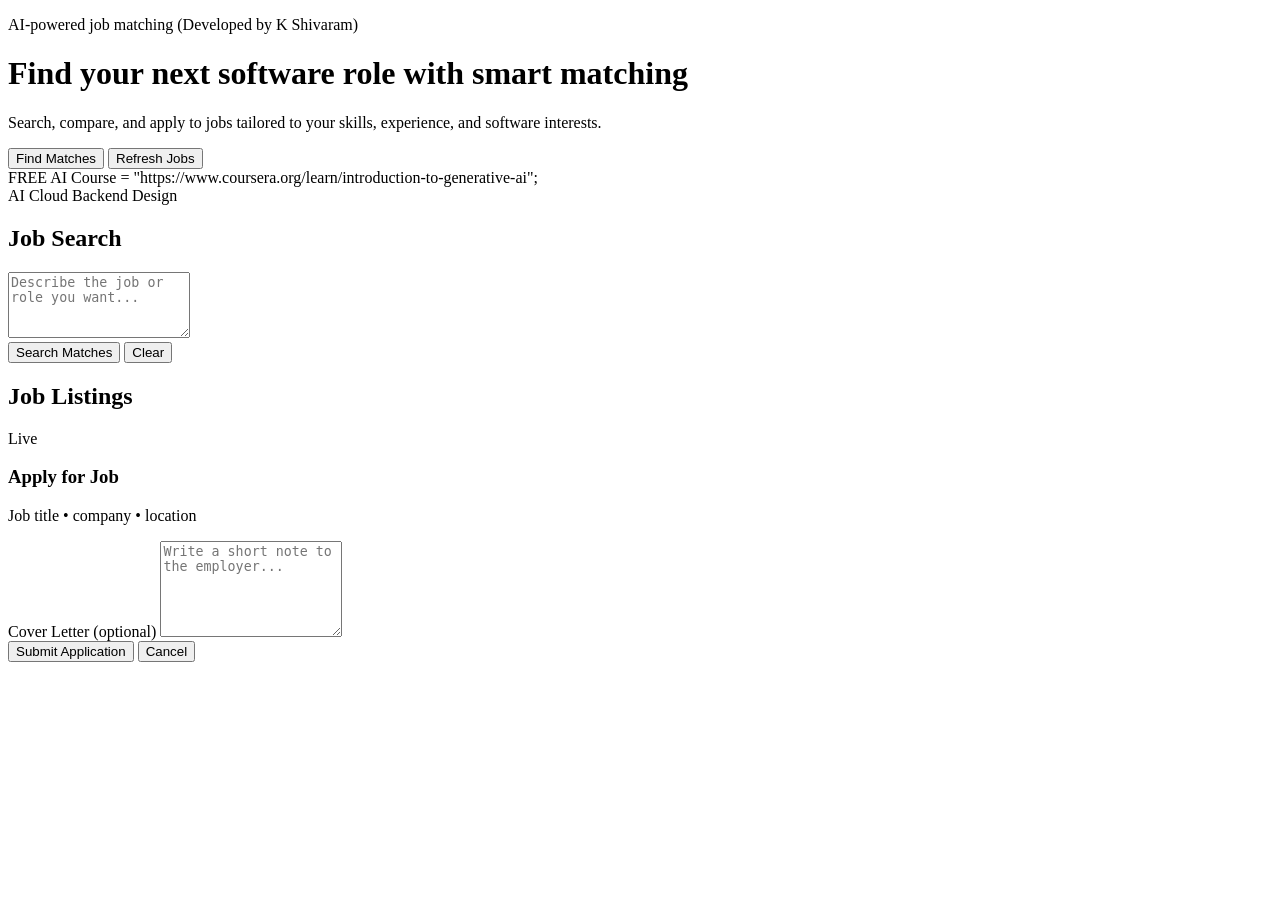
==== index.html @ 1ba53ab6 "Add files via upload" ====
<!DOCTYPE html>
<html lang="en">
<head>
  <meta charset="UTF-8" />
  <meta name="viewport" content="width=device-width, initial-scale=1.0" />
  <title>AI Job Board</title>
  <link rel="stylesheet" href="/static/styles.css" />
</head>
<body>
  <div class="app-shell">
    <header class="hero">
      <div>
        <p class="eyebrow">AI-powered job matching (Developed by K Shivaram)</p>
        <h1>Find your next software role with smart matching</h1>
        <p class="hero-copy">Search, compare, and apply to jobs tailored to your skills, experience, and software interests.</p>
        <div class="hero-actions">
          <button id="match-button" class="primary-button">Find Matches</button>
          <button id="refresh-jobs" class="secondary-button">Refresh Jobs</button>
        </div>
      </div>
      <aside class="hero-visual">
        <div class="visual-card">
          <div class="visual-header">
            <span class="dot red"></span>
            <span class="dot yellow"></span>
            <span class="dot green"></span>
          </div>
          <div class="code-window">
            <div class="code-line"><span class="code-keyword"></span> FREE AI Course = <span class="code-string">"https://www.coursera.org/learn/introduction-to-generative-ai"</span>;</div>
            
          </div>
          <div class="stats-row visual-stats">
            <span class="badge">AI</span>
            <span class="badge">Cloud</span>
            <span class="badge">Backend</span>
            <span class="badge">Design</span>
          </div>
        </div>
      </aside>
    </header>

    <main class="grid-layout">
      <!-- Candidate profile removed — simplified interface -->

      <section class="panel card-glow">
        <h2>Job Search</h2>
        <textarea id="match-query" placeholder="Describe the job or role you want..." rows="4"></textarea>
        <div class="button-row">
          <button id="match-action" class="primary-button">Search Matches</button>
          <button id="clear-query" class="tertiary-button">Clear</button>
        </div>
        <div id="match-results" class="results"></div>
      </section>

      <section class="panel card-glow">
        <div class="section-header">
          <h2>Job Listings</h2>
          <span class="badge">Live</span>
        </div>
        <div id="jobs-list" class="results"></div>
      </section>
    </main>
  </div>

  <div id="toast" class="toast hidden"></div>
    <div id="apply-modal" class="modal hidden" aria-hidden="true">
      <div class="modal-overlay" id="modal-overlay"></div>
      <div class="modal-panel" role="dialog" aria-modal="true" aria-labelledby="apply-modal-title">
        <h3 id="apply-modal-title">Apply for Job</h3>
        <p id="apply-job-meta" class="muted">Job title • company • location</p>
        <form id="apply-form">
          <input type="hidden" id="apply-job-id" name="job_id" />
          <div class="form-row">
            <label for="cover-letter">Cover Letter (optional)</label>
            <textarea id="cover-letter" name="cover_letter" rows="6" placeholder="Write a short note to the employer..."></textarea>
          </div>
          <div class="modal-actions">
            <button type="submit" id="submit-application" class="primary-button">Submit Application</button>
            <button type="button" id="cancel-application" class="tertiary-button">Cancel</button>
          </div>
        </form>
      </div>
    </div>
  <script src="/static/app.js"></script>
</body>
</html>
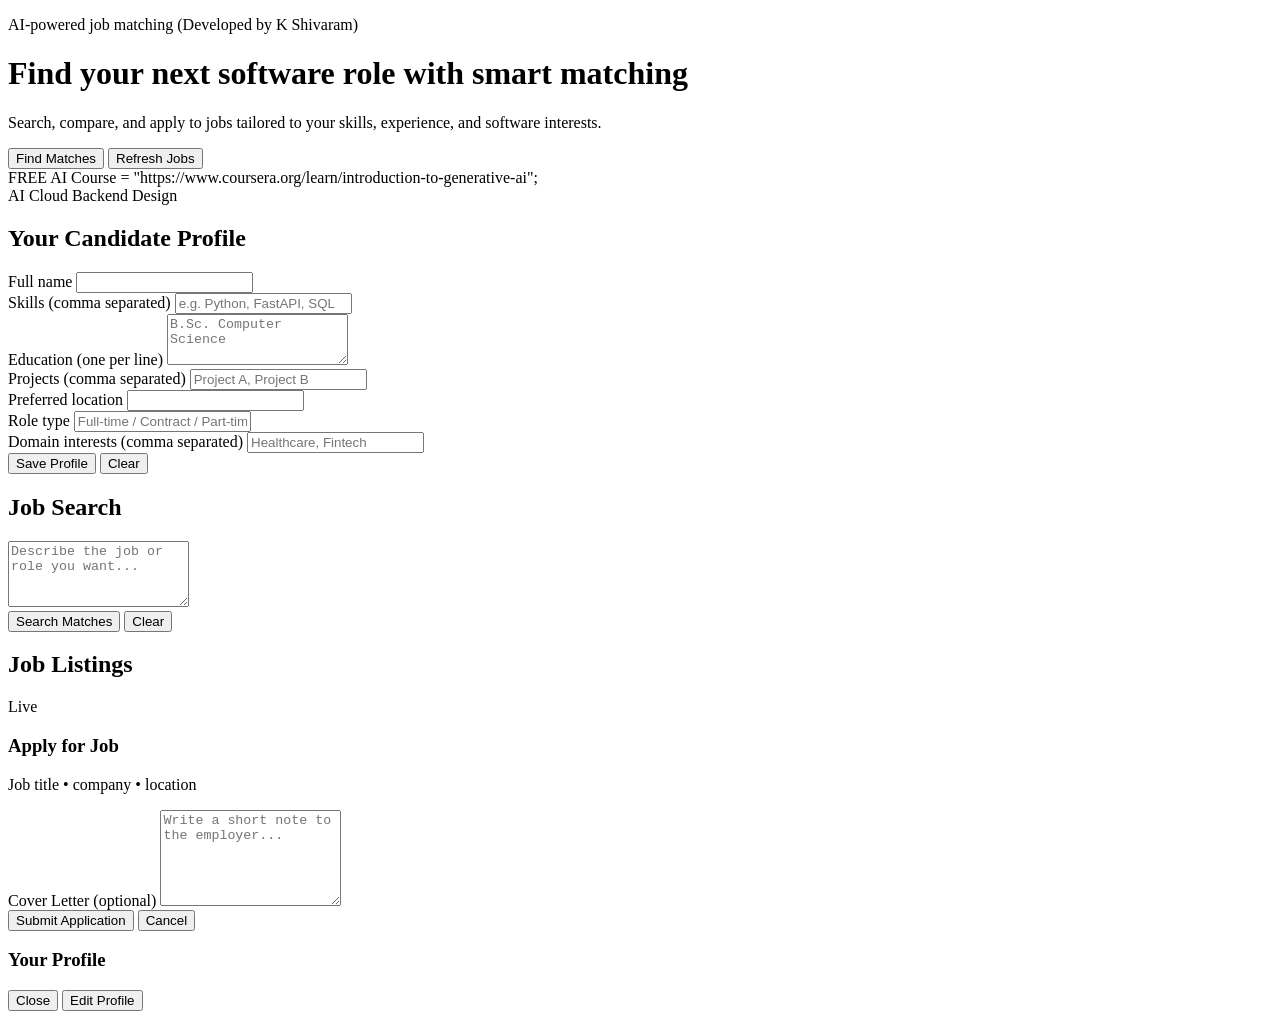
==== commit 414d2de6: "Add files via upload" ====
--- a/index.html
+++ b/index.html
@@ -10,6 +10,7 @@
   <div class="app-shell">
     <header class="hero">
       <div>
+        <div id="hero-profile" style="margin-bottom:12px;"></div>
         <p class="eyebrow">AI-powered job matching (Developed by K Shivaram)</p>
         <h1>Find your next software role with smart matching</h1>
         <p class="hero-copy">Search, compare, and apply to jobs tailored to your skills, experience, and software interests.</p>
@@ -41,6 +42,46 @@
 
     <main class="grid-layout">
       <!-- Candidate profile removed — simplified interface -->
+      <section class="panel card-glow candidate-panel">
+        <h2>Your Candidate Profile</h2>
+        <div id="candidate-area">
+          <form id="candidate-form">
+            <div class="form-row">
+              <label for="cand-name">Full name</label>
+              <input id="cand-name" name="name" type="text" required />
+            </div>
+            <div class="form-row">
+              <label for="cand-skills">Skills (comma separated)</label>
+              <input id="cand-skills" name="skills" type="text" placeholder="e.g. Python, FastAPI, SQL" />
+            </div>
+            <div class="form-row">
+              <label for="cand-education">Education (one per line)</label>
+              <textarea id="cand-education" name="education" rows="3" placeholder="B.Sc. Computer Science"></textarea>
+            </div>
+            <div class="form-row">
+              <label for="cand-projects">Projects (comma separated)</label>
+              <input id="cand-projects" name="projects" type="text" placeholder="Project A, Project B" />
+            </div>
+            <div class="form-row">
+              <label for="cand-location">Preferred location</label>
+              <input id="cand-location" name="preferred_location" type="text" />
+            </div>
+            <div class="form-row">
+              <label for="cand-role-type">Role type</label>
+              <input id="cand-role-type" name="role_type" type="text" placeholder="Full-time / Contract / Part-time" />
+            </div>
+            <div class="form-row">
+              <label for="cand-domains">Domain interests (comma separated)</label>
+              <input id="cand-domains" name="domain_interest" type="text" placeholder="Healthcare, Fintech" />
+            </div>
+            <div class="button-row">
+              <button id="save-profile" class="primary-button">Save Profile</button>
+              <button id="clear-profile" type="button" class="tertiary-button">Clear</button>
+            </div>
+          </form>
+          <div id="candidate-summary" class="results" style="margin-top:12px;"></div>
+        </div>
+      </section>
 
       <section class="panel card-glow">
         <h2>Job Search</h2>
@@ -81,6 +122,23 @@
         </form>
       </div>
     </div>
+    <div id="profile-modal" class="modal hidden" aria-hidden="true">
+      <div class="modal-overlay" id="profile-modal-overlay"></div>
+      <div class="modal-panel" role="dialog" aria-modal="true" aria-labelledby="profile-modal-title">
+        <h3 id="profile-modal-title">Your Profile</h3>
+        <div id="profile-modal-body">
+          <div class="form-row"><strong id="profile-name"></strong></div>
+          <div class="form-row"><span id="profile-skills" class="muted"></span></div>
+          <div class="form-row"><span id="profile-education" class="muted"></span></div>
+          <div class="form-row"><span id="profile-projects" class="muted"></span></div>
+          <div class="form-row"><span id="profile-preferences" class="muted"></span></div>
+        </div>
+        <div class="modal-actions">
+          <button id="close-profile-modal" type="button" class="tertiary-button">Close</button>
+          <button id="edit-profile-from-modal" type="button" class="primary-button">Edit Profile</button>
+        </div>
+      </div>
+    </div>
   <script src="/static/app.js"></script>
 </body>
 </html>
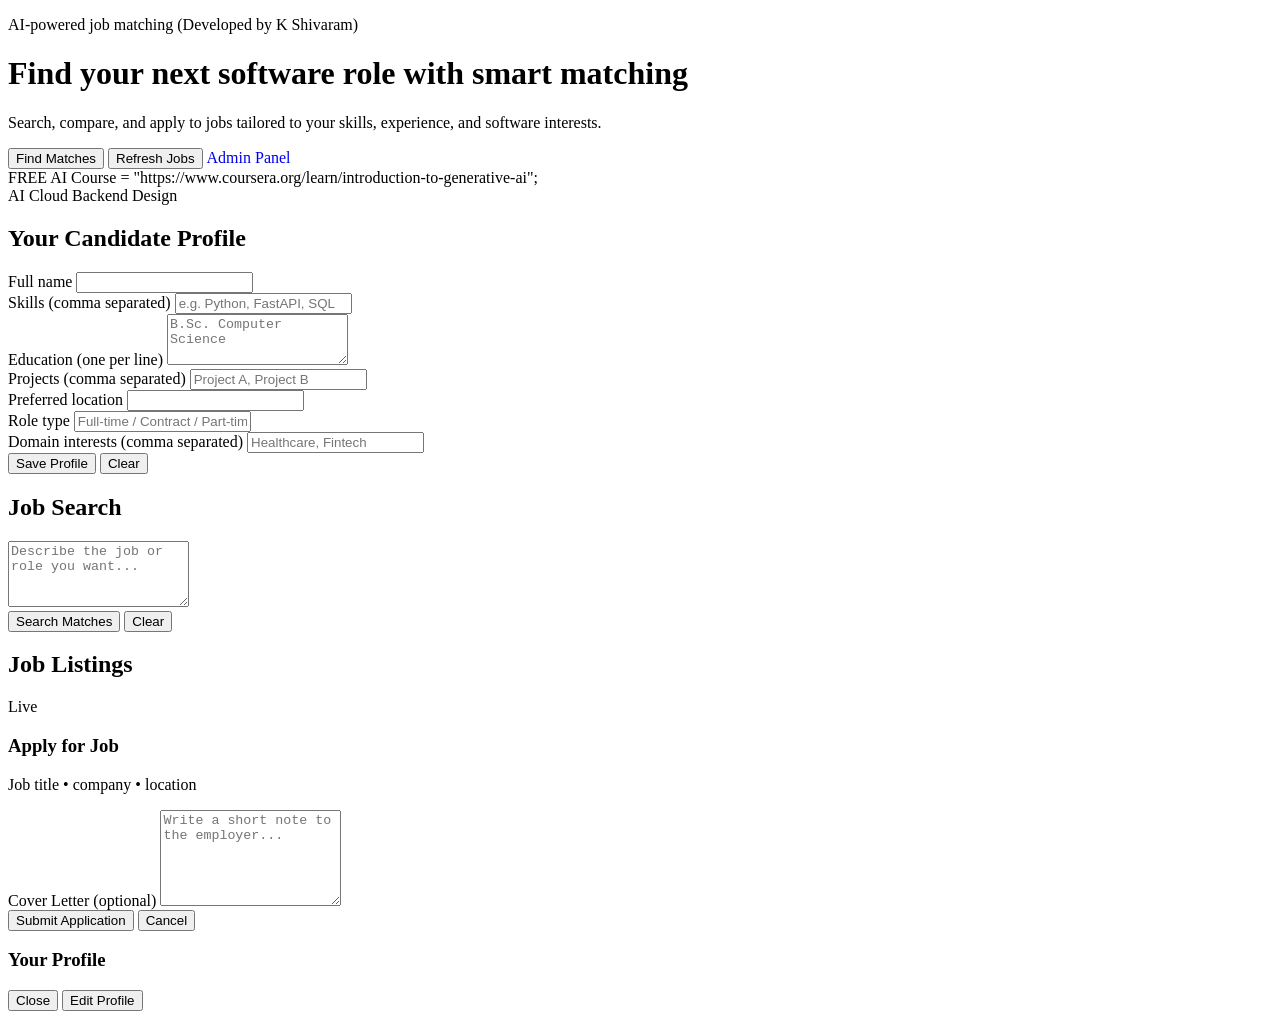
==== commit fbc0e0a1: "Add files via upload" ====
--- a/index.html
+++ b/index.html
@@ -4,7 +4,7 @@
   <meta charset="UTF-8" />
   <meta name="viewport" content="width=device-width, initial-scale=1.0" />
   <title>AI Job Board</title>
-  <link rel="stylesheet" href="/static/styles.css" />
+  <link rel="stylesheet" href="/static/styles.css?v=2" />
 </head>
 <body>
   <div class="app-shell">
@@ -17,6 +17,7 @@
         <div class="hero-actions">
           <button id="match-button" class="primary-button">Find Matches</button>
           <button id="refresh-jobs" class="secondary-button">Refresh Jobs</button>
+          <a href="/admin" class="secondary-button" style="text-decoration:none; display:inline-flex; align-items:center; justify-content:center;">Admin Panel</a>
         </div>
       </div>
       <aside class="hero-visual">
@@ -139,6 +140,6 @@
         </div>
       </div>
     </div>
-  <script src="/static/app.js"></script>
+  <script src="/static/app.js?v=2"></script>
 </body>
 </html>
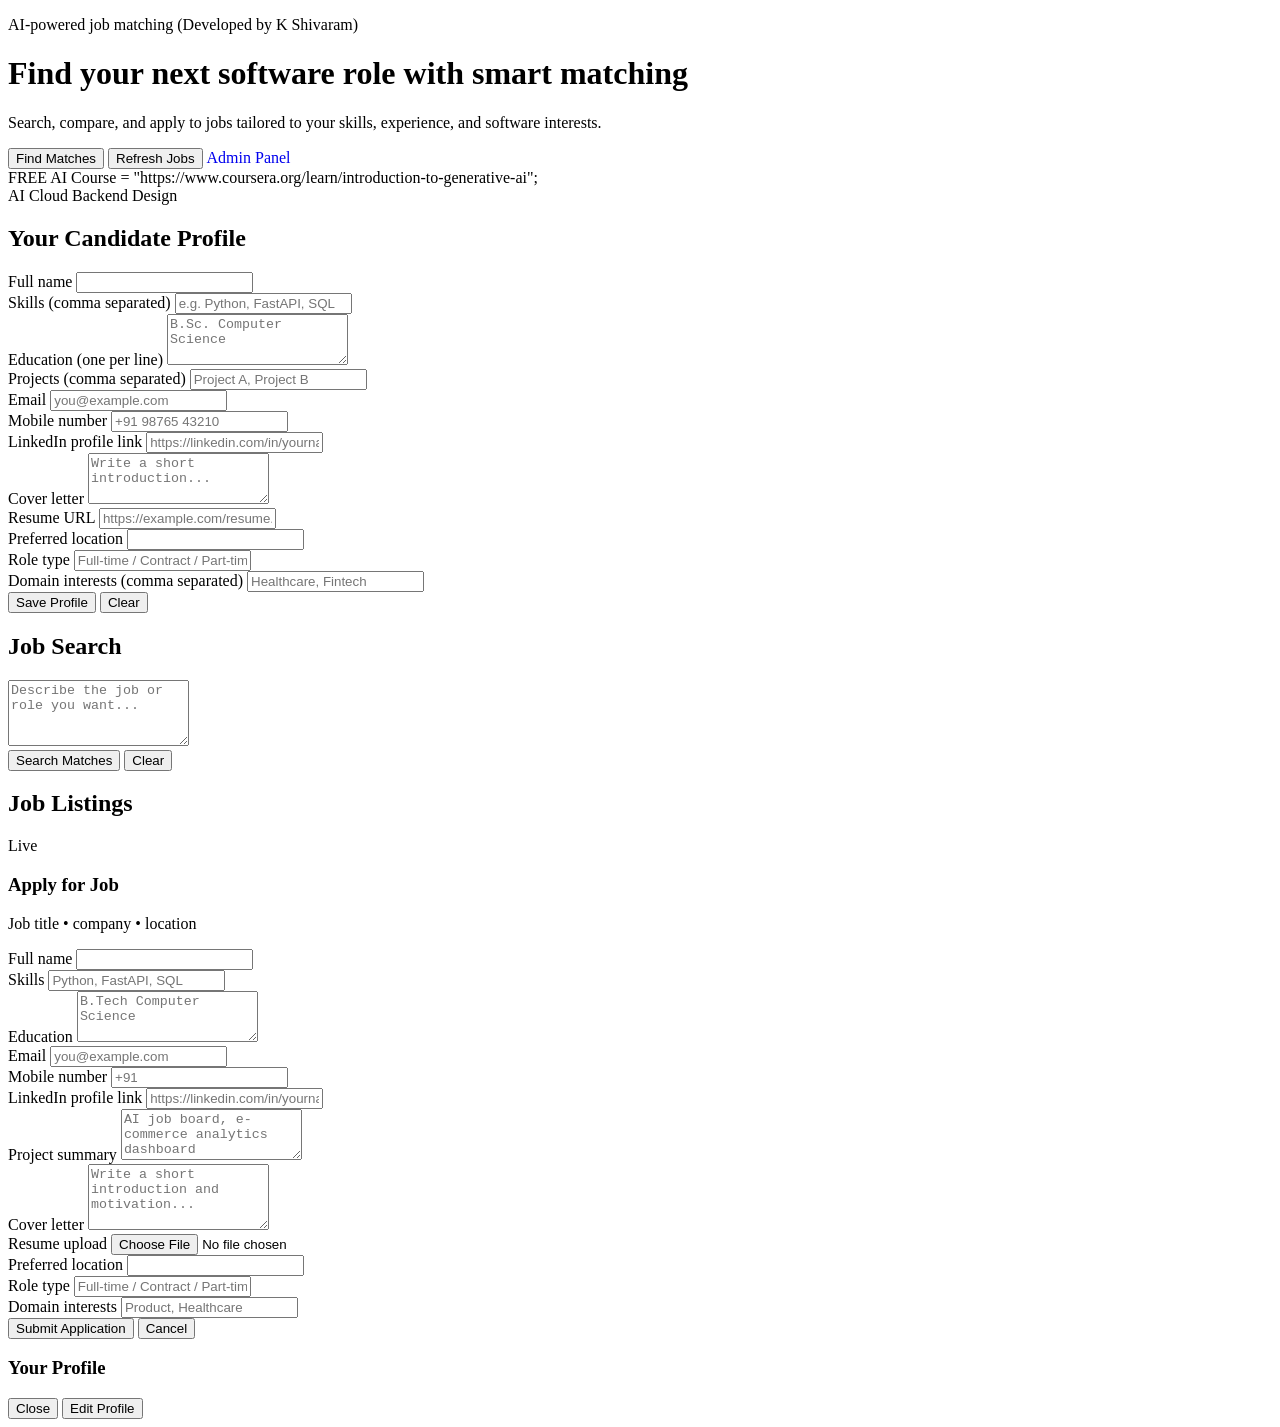
==== commit 888e2ca0: "Add files via upload" ====
--- a/index.html
+++ b/index.html
@@ -64,6 +64,26 @@
               <input id="cand-projects" name="projects" type="text" placeholder="Project A, Project B" />
             </div>
             <div class="form-row">
+              <label for="cand-email">Email</label>
+              <input id="cand-email" name="email" type="email" placeholder="you@example.com" />
+            </div>
+            <div class="form-row">
+              <label for="cand-mobile">Mobile number</label>
+              <input id="cand-mobile" name="mobile_number" type="tel" placeholder="+91 98765 43210" />
+            </div>
+            <div class="form-row">
+              <label for="cand-linkedin">LinkedIn profile link</label>
+              <input id="cand-linkedin" name="linkedin_url" type="url" placeholder="https://linkedin.com/in/yourname" />
+            </div>
+            <div class="form-row">
+              <label for="cand-cover-letter">Cover letter</label>
+              <textarea id="cand-cover-letter" name="cover_letter" rows="3" placeholder="Write a short introduction..."></textarea>
+            </div>
+            <div class="form-row">
+              <label for="cand-resume">Resume URL</label>
+              <input id="cand-resume" name="resume_url" type="url" placeholder="https://example.com/resume.pdf" />
+            </div>
+            <div class="form-row">
               <label for="cand-location">Preferred location</label>
               <input id="cand-location" name="preferred_location" type="text" />
             </div>
@@ -112,10 +132,56 @@
         <p id="apply-job-meta" class="muted">Job title • company • location</p>
         <form id="apply-form">
           <input type="hidden" id="apply-job-id" name="job_id" />
-          <div class="form-row">
-            <label for="cover-letter">Cover Letter (optional)</label>
-            <textarea id="cover-letter" name="cover_letter" rows="6" placeholder="Write a short note to the employer..."></textarea>
-          </div>
+
+          <div class="form-row">
+            <label for="apply-name">Full name</label>
+            <input id="apply-name" name="name" type="text" required />
+          </div>
+          <div class="form-row">
+            <label for="apply-skills">Skills</label>
+            <input id="apply-skills" name="skills" type="text" placeholder="Python, FastAPI, SQL" />
+          </div>
+          <div class="form-row">
+            <label for="apply-education">Education</label>
+            <textarea id="apply-education" name="education" rows="3" placeholder="B.Tech Computer Science"></textarea>
+          </div>
+          <div class="form-row">
+            <label for="apply-email">Email</label>
+            <input id="apply-email" name="email" type="email" placeholder="you@example.com" />
+          </div>
+          <div class="form-row">
+            <label for="apply-mobile">Mobile number</label>
+            <input id="apply-mobile" name="mobile_number" type="tel" placeholder="+91" />
+          </div>
+          <div class="form-row">
+            <label for="apply-linkedin">LinkedIn profile link</label>
+            <input id="apply-linkedin" name="linkedin_url" type="url" placeholder="https://linkedin.com/in/yourname" />
+          </div>
+          <div class="form-row">
+            <label for="apply-projects">Project summary</label>
+            <textarea id="apply-projects" name="projects" rows="3" placeholder="AI job board, e-commerce analytics dashboard"></textarea>
+          </div>
+          <div class="form-row">
+            <label for="apply-cover-letter">Cover letter</label>
+            <textarea id="apply-cover-letter" name="cover_letter" rows="4" placeholder="Write a short introduction and motivation..."></textarea>
+          </div>
+          <div class="form-row">
+            <label for="apply-resume">Resume upload</label>
+            <input id="apply-resume" name="resume" type="file" accept=".pdf,.doc,.docx" />
+          </div>
+          <div class="form-row">
+            <label for="apply-location">Preferred location</label>
+            <input id="apply-location" name="preferred_location" type="text" />
+          </div>
+          <div class="form-row">
+            <label for="apply-role-type">Role type</label>
+            <input id="apply-role-type" name="role_type" type="text" placeholder="Full-time / Contract / Part-time" />
+          </div>
+          <div class="form-row">
+            <label for="apply-domains">Domain interests</label>
+            <input id="apply-domains" name="domain_interest" type="text" placeholder="Product, Healthcare" />
+          </div>
+
           <div class="modal-actions">
             <button type="submit" id="submit-application" class="primary-button">Submit Application</button>
             <button type="button" id="cancel-application" class="tertiary-button">Cancel</button>
